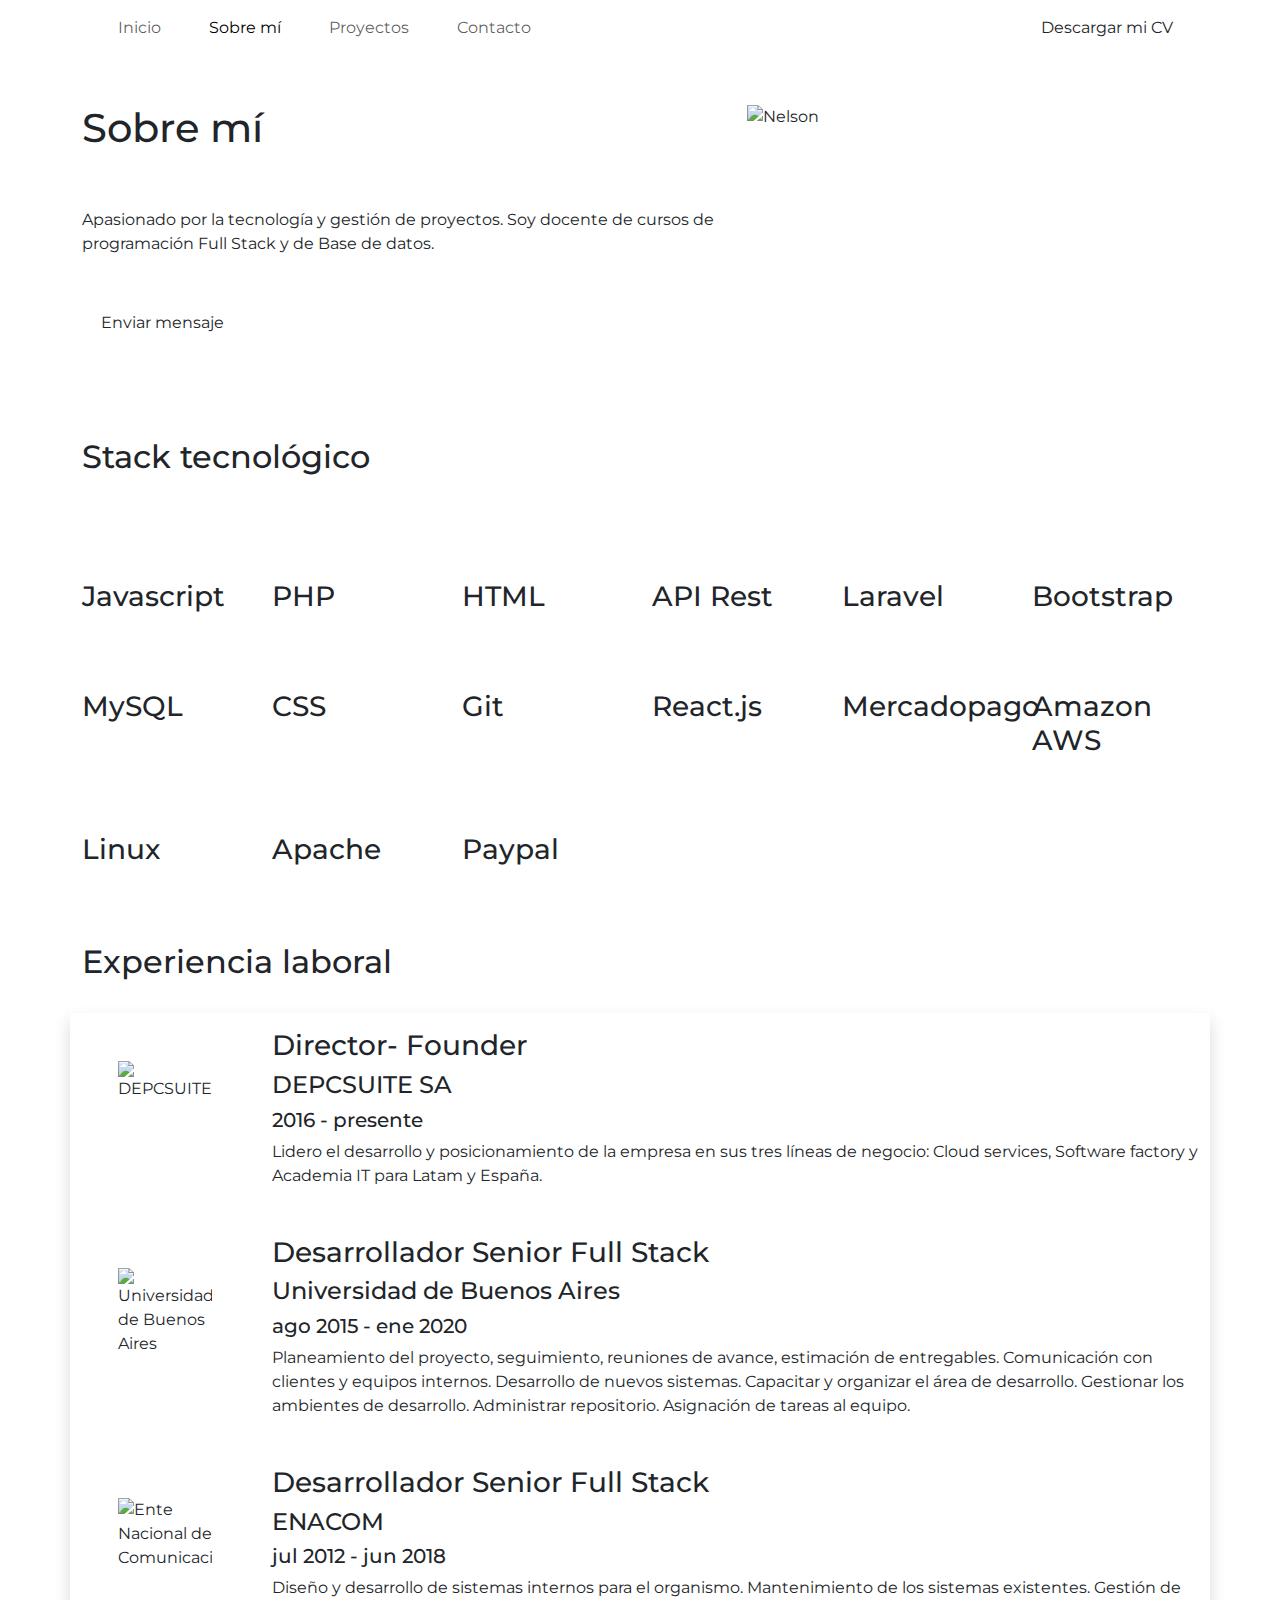
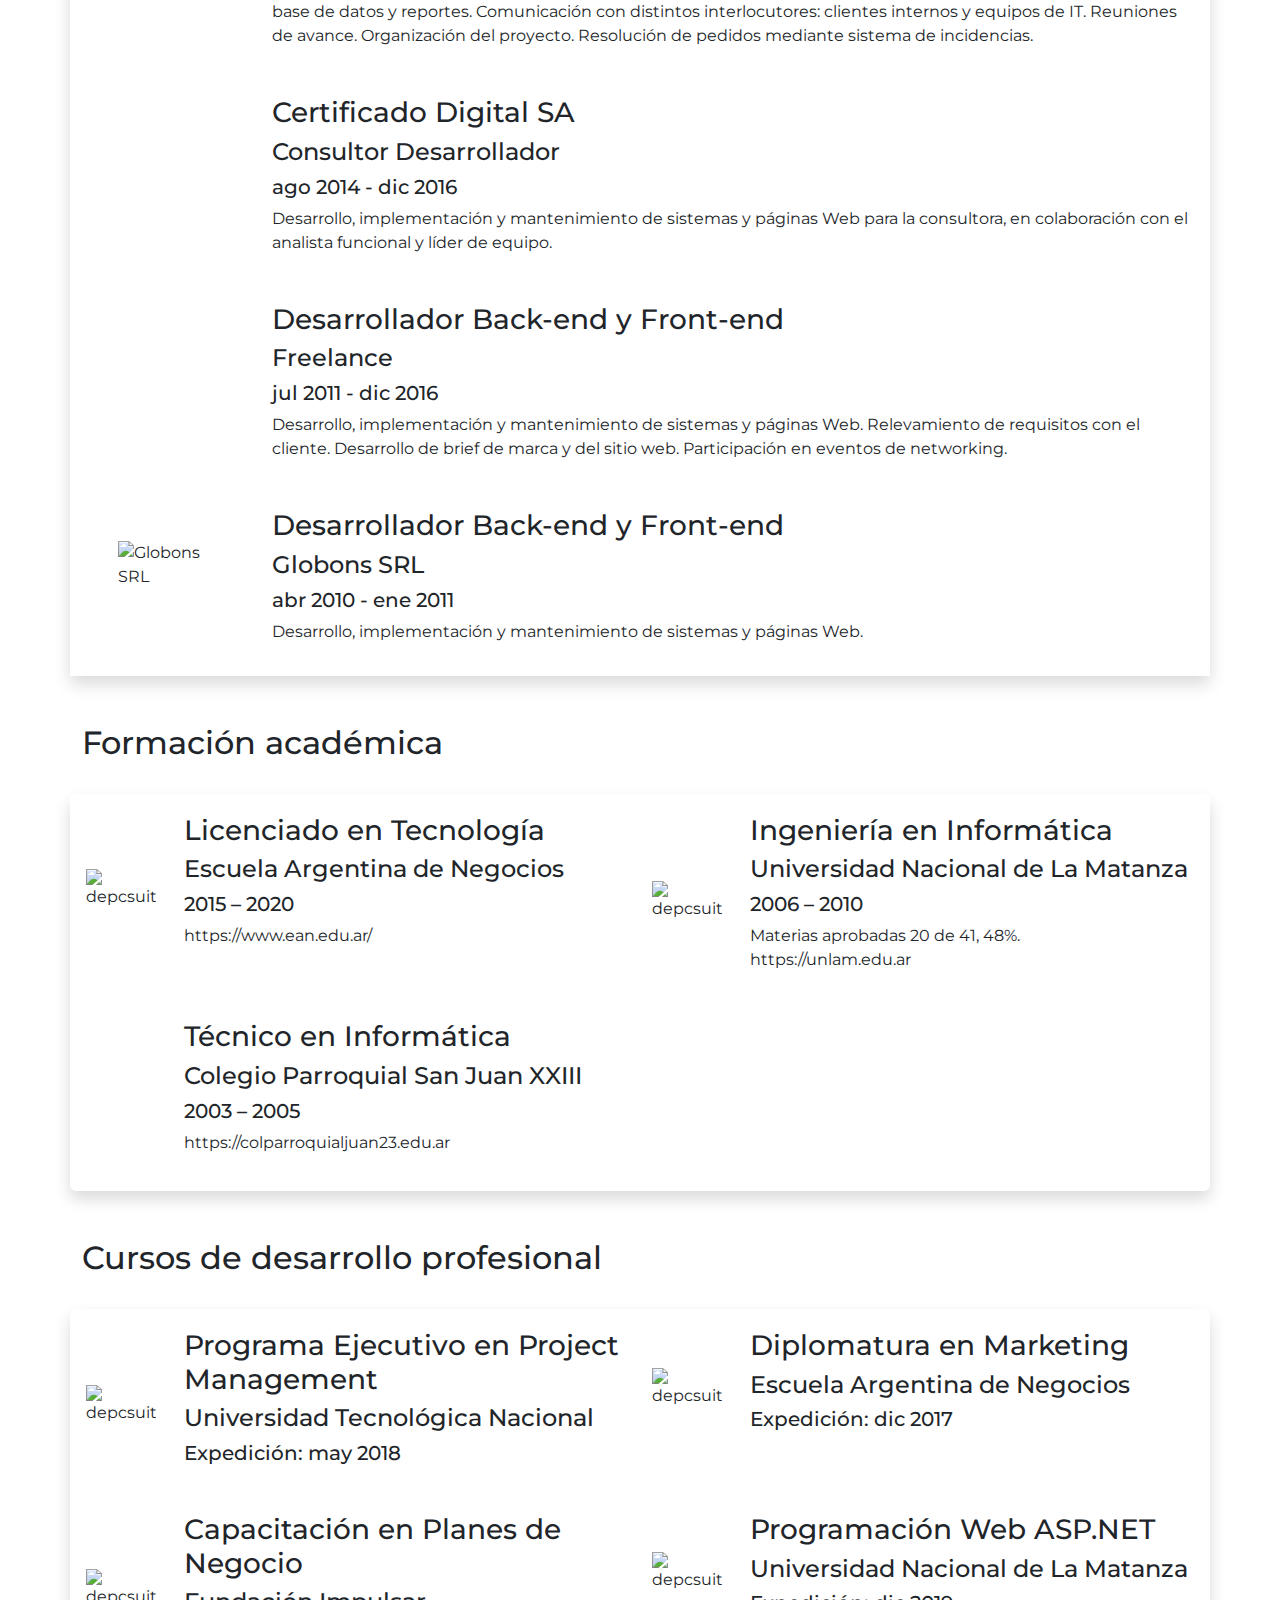
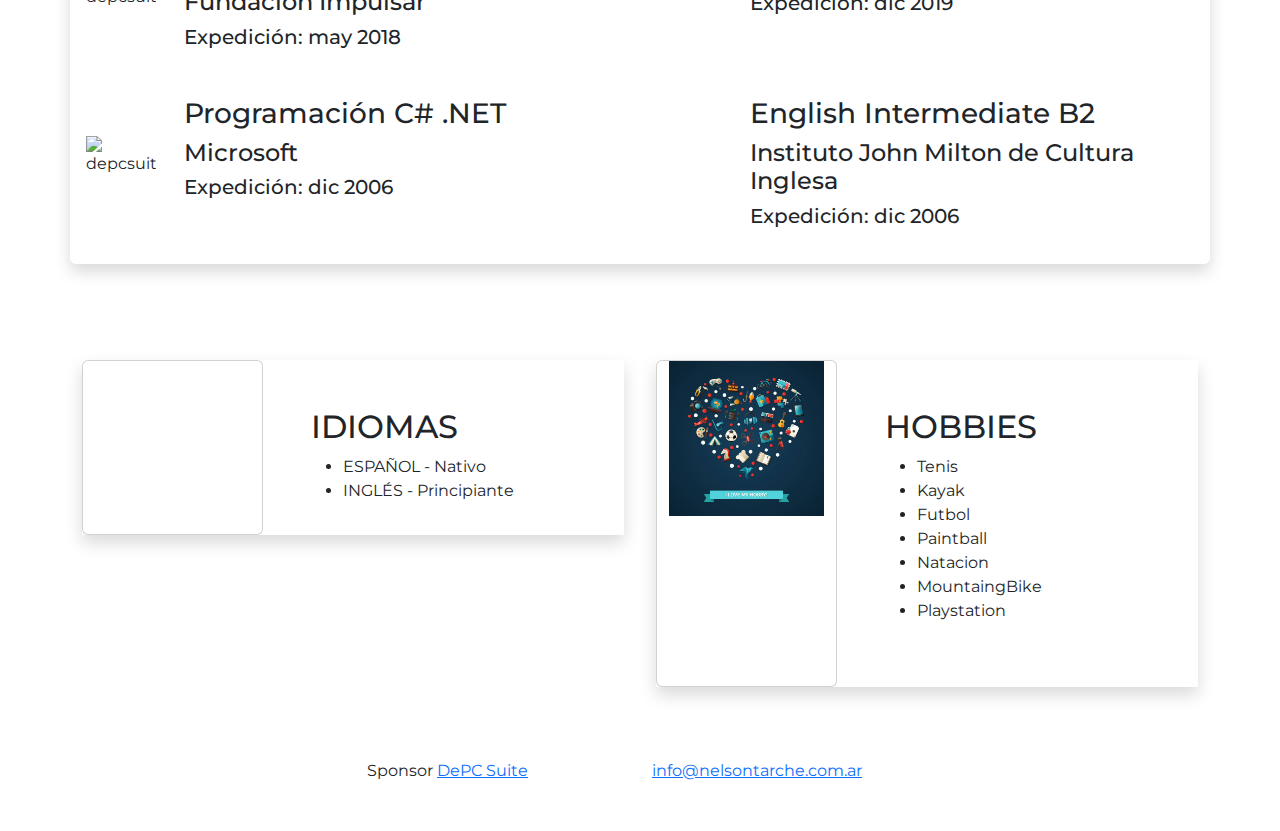
==== sobre-mi.html @ 5c0c25ac "configuracion Inicial" ====
<!DOCTYPE html>
<html lang="es" class="h-100">

<head>
    <meta charset="UTF-8">
    <meta http-equiv="X-UA-Compatible" content="IE=edge">
    <meta name="viewport" content="width=device-width, initial-scale=1.0">
    <title>Sobre mí</title>
    <link rel="shortcut icon" href="images/favicon.ico" type="image/x-icon">
    <link rel="stylesheet" href="css/bootstrap/css/bootstrap.min.css">
    <script src="css/bootstrap/js/bootstrap.bundle.min.js"></script>
    <link rel="stylesheet" href="css/fontawesome/css/all.min.css">
    <link rel="stylesheet" href="css/estilos.css">
</head>

<body id="sobre-mi" class="d-flex flex-column h-100">
    <header class="container">
        <nav class="navbar navbar-expand-md ">
            <div class="container-fluid">
                <button class="navbar-toggler" type="button" data-bs-toggle="collapse" data-bs-target="#navbarCollapse"
                    aria-controls="navbarCollapse" aria-expanded="false" aria-label="Toggle navigation">
                    <span class="navbar-toggler-icon"></span>
                </button>
                <div class="collapse navbar-collapse" id="navbarCollapse">
                    <ul class="navbar-nav me-auto mb-2 mb-md-0">
                        <li class="nav-item">
                            <a class="nav-link px-4" href="index.html">Inicio</a>
                        </li>
                        <li class="nav-item">
                            <a class="nav-link px-4 active" href="sobre-mi.html">Sobre mí</a>
                        </li>
                        <li class="nav-item">
                            <a class="nav-link px-4" href="proyectos.html">Proyectos</a>
                        </li>
                        <li class="nav-item">
                            <a class="nav-link px-4" href="contacto.html">Contacto</a>
                        </li>
                    </ul>
                    <ul class="navbar-nav">
                        <li class="float-sm-end">
                            <a class="btn btn-rojo" href="contacto.html">Descargar mi CV <i
                                    class="fa-solid fa-download"></i></a>
                        </li>
                    </ul>
                </div>
            </div>
        </nav>
    </header>
    <main>
        <section id="bio" class="container">
            <div class="row">
                <div class="col-12 col-sm-7">
                    <h1 class="col-12 py-5">Sobre mí</h1>
                    <p>Apasionado por la tecnología y gestión de proyectos. Soy docente de cursos de programación Full
                        Stack y de Base de datos.</p>
                    <a href="contacto.html" class="btn btn-rojo my-5 d-none d-sm-block w-25">Enviar mensaje</a>
                </div>
                <div class="col-10 col-sm-3 py-5 pe-5 d-none d-sm-block">
                    <img src="images/nelson-daniel-tarche.jpg" alt="Nelson" class="img-fluid">
                </div>
                <div class="col-6 d-sm-block d-sm-none py-3">
                    <img src="images/nelson-daniel-tarche.jpg" alt="Nelson" class="img-fluid">
                </div>
                <div class="col-6 d-sm-block d-sm-none py-3">
                    <a href="contacto.html" class="btn btn-rojo my-5 d-sm-block d-sm-none">Enviar mensaje</a>
                </div>
            </div>
        </section>
        <section id="stack">
            <div class="container">
                <div class="row">
                    <div class="col-12">
                        <h2 class="py-5">Stack tecnológico</h2>
                    </div>
                    <div class="col-6 col-sm-2">
                        <div class="tecnologia mb-4">
                            <h3 class="pt-5 pb-1">Javascript</h3>
                            <i class="fa-brands fa-js pb-5"></i>
                        </div>
                    </div>
                    <div class="col-6 col-sm-2">
                        <div class="tecnologia mb-4">
                            <h3 class="pt-5 pb-1">PHP</h3>
                            <i class="fa-brands fa-php pb-5"></i>
                        </div>
                    </div>
                    <div class="col-6 col-sm-2">
                        <div class="tecnologia mb-4">
                            <h3 class="pt-5 pb-1">HTML</h3>
                            <i class="fa-brands fa-html5 pb-5"></i>
                        </div>
                    </div>
                    <div class="col-6 col-sm-2">
                        <div class="tecnologia mb-4">
                            <h3 class="pt-5 pb-1">API Rest</h3>
                            <i class="fa-solid fa-gears pb-5"></i>
                        </div>
                    </div>
                    <div class="col-6 col-sm-2">
                        <div class="tecnologia mb-4">
                            <h3 class="pt-5 pb-1">Laravel</h3>
                            <i class="fa-brands fa-laravel pb-5"></i>
                        </div>
                    </div>
                    <div class="col-6 col-sm-2">
                        <div class="tecnologia mb-4">
                            <h3 class="pt-5 pb-1">Bootstrap</h3>
                            <i class="fa-brands fa-bootstrap pb-5"></i>
                        </div>
                    </div>
                    <div class="col-6 col-sm-2">
                        <div class="tecnologia mb-4">
                            <h3 class="pt-5 pb-1">MySQL</h3>
                            <i class="fa-solid fa-database pb-5"></i>
                        </div>
                    </div>
                    <div class="col-6 col-sm-2">
                        <div class="tecnologia mb-4">
                            <h3 class="pt-5 pb-1">CSS</h3>
                            <i class="fa-brands fa-css3-alt pb-5"></i>
                        </div>
                    </div>
                    <div class="col-6 col-sm-2">
                        <div class="tecnologia mb-4">
                            <h3 class="pt-5 pb-1">Git</h3>
                            <i class="fa-brands fa-git pb-5"></i>
                        </div>
                    </div>
                    <div class="col-6 col-sm-2">
                        <div class="tecnologia mb-4">
                            <h3 class="pt-5 pb-1">React.js</h3>
                            <i class="fa-brands fa-react pb-5"></i>
                        </div>
                    </div>
                    <div class="col-6 col-sm-2">
                        <div class="tecnologia mb-4">
                            <h3 class="pt-5 pb-1">Mercadopago</h3>
                            <i class="fa-solid fa-wallet pb-5"></i>
                        </div>
                    </div>
                    <div class="col-6 col-sm-2">
                        <div class="tecnologia mb-4">
                            <h3 class="pt-5 pb-1">Amazon AWS</h3>
                            <i class="fa-brands fa-aws pb-5"></i>
                        </div>
                    </div>
                    <div class="col-6 col-sm-2">
                        <div class="tecnologia mb-4">
                            <h3 class="pt-5 pb-1">Linux</h3>
                            <i class="fa-brands fa-linux pb-5"></i>
                        </div>
                    </div>
                    <div class="col-6 col-sm-2">
                        <div class="tecnologia mb-4">
                            <h3 class="pt-5 pb-1">Apache</h3>
                            <i class="fa-solid fa-server pb-5"></i>
                        </div>
                    </div>
                    <div class="col-6 col-sm-2">
                        <div class="tecnologia mb-4">
                            <h3 class="pt-5 pb-1">Paypal</h3>
                            <i class="fa-brands fa-paypal pb-5"></i>
                        </div>
                    </div>
                </div>
            </div>
        </section>
        <section id="experiencia" class="container">
            <div class="row">
                <div class="col-12">
                    <h2 class="pt-5 pb-4">Experiencia laboral</h2>
                </div>
            </div>
            <div class="row shadow">
                <div class="col-sm-2 d-none d-sm-block p-5">
                    <img src="images/logo-depcsuite.svg" alt="DEPCSUITE" class="img-fluid">
                </div>
                <div class="col-sm-10 col-12 my-3">
                    <h3>Director- Founder</h3>
                    <h4>DEPCSUITE SA</h4>
                    <h5>2016 - presente</h5>
                    <p>Lidero el desarrollo y posicionamiento de la empresa en sus tres líneas de negocio: Cloud services, Software factory y
                    Academia IT para Latam y España.</p>
                </div>
                <div class="col-sm-2 d-none d-sm-block p-5">
                    <img src="images/uba.jpg" alt="Universidad de Buenos Aires" class="img-fluid">
                </div>
                <div class="col-sm-10 col-12 my-3">
                    <h3>Desarrollador Senior Full Stack</h3>
                    <h4>Universidad de Buenos Aires</h4>
                    <h5>ago 2015 - ene 2020</h5>
                    <p>Planeamiento del proyecto, seguimiento, reuniones de avance, estimación de entregables. Comunicación con clientes y
                    equipos internos. Desarrollo de nuevos sistemas. Capacitar y organizar el área de desarrollo. Gestionar los ambientes de
                    desarrollo. Administrar repositorio. Asignación de tareas al equipo.</p>
                </div>
                <div class="col-sm-2 d-none d-sm-block p-5">
                    <img src="images/enacom.svg" alt="Ente Nacional de Comunicaciones" class="img-fluid">
                </div>
                <div class="col-sm-10 col-12 my-3">
                    <h3>Desarrollador Senior Full Stack</h3>
                    <h4>ENACOM</h4>
                    <h5>jul 2012 - jun 2018</h5>
                    <p>Diseño y desarrollo de sistemas internos para el organismo. Mantenimiento de los sistemas existentes. Gestión de base de
                    datos y reportes. Comunicación con distintos interlocutores: clientes internos y equipos de IT. Reuniones de avance.
                    Organización del proyecto. Resolución de pedidos mediante sistema de incidencias.</p>
                </div>
                <div class="col-sm-2 d-none d-sm-block p-5 text-center">
                    <i class="fa-solid fa-landmark" alt="Certificado Digital SA"></i>
                </div>
                <div class="col-sm-10 col-12 my-3">
                    <h3>Certificado Digital SA</h3>
                    <h4>Consultor Desarrollador</h4>
                    <h5>ago 2014 - dic 2016</h5>
                    <p>Desarrollo, implementación y mantenimiento de sistemas y páginas Web para la consultora, en colaboración con el analista
                    funcional y líder de equipo.</p>
                </div>
                <div class="col-sm-2 d-none d-sm-block p-5 text-center">
                    <i class="fa-solid fa-globe" alt="Freelance"></i>
                </div>
                <div class="col-sm-10 col-12 my-3">
                    <h3>Desarrollador Back-end y Front-end</h3>
                    <h4>Freelance</h4>
                    <h5>jul 2011 - dic 2016</h5>
                    <p>Desarrollo, implementación y mantenimiento de sistemas y páginas Web. Relevamiento de requisitos con el cliente.
                    Desarrollo de brief de marca y del sitio web. Participación en eventos de networking.
                    </p>
                </div>
                <div class="col-sm-2 d-none d-sm-block p-5">
                    <img src="images/globons.png" alt="Globons SRL" class="img-fluid">
                </div>
                <div class="col-sm-10 col-12 my-3">
                    <h3>Desarrollador Back-end y Front-end</h3>
                    <h4>Globons SRL</h4>
                    <h5>abr 2010 - ene 2011</h5>
                    <p>Desarrollo, implementación y mantenimiento de sistemas y páginas Web.</p>
                </div>
            </div>
        </section>
        <section id="formacion" class="container">
            <div class="row">
                <div class="col-12 pt-5 pb-4">
                    <h2>Formación académica</h2>
                </div>
            </div>
            <div class="row shadow bg-white rounded p-1">
                <div class="col-12 col-sm-6">
                    <div class="row">
                        <div class="col-2 py-3 my-auto d-none d-sm-block">
                            <img src="images/ean.jpg" class="img-fluid baw" title="depcsuite">
                        </div>
                        <div class="col-12- col-sm-10 p-3">
                            <h3>Licenciado en Tecnología</h3>
                            <h4>Escuela Argentina de Negocios</h4>
                            <h5>2015 – 2020</h5>
                            <p>https://www.ean.edu.ar/</p>
                        </div>
                    </div>
                </div>
                <div class="col-12 col-sm-6">
                    <div class="row">
                        <div class="col-2 py-3 my-auto d-none d-sm-block">
                            <img src="images/unlam.png" class="img-fluid baw" title="depcsuite">
                        </div>
                        <div class="col-12- col-sm-10 p-3">
                            <h3>Ingeniería en Informática</h3>
                            <h4>Universidad Nacional de La Matanza</h4>
                            <h5>2006 – 2010</h5>
                            <p>Materias aprobadas 20 de 41, 48%.<br>
                                https://unlam.edu.ar</p>
                        </div>
                    </div>
                </div>
                <div class="col-12 col-sm-6">
                    <div class="row">
                        <div class="col-2 py-3 my-auto d-none d-sm-block text-center">
                            <i class="fa-solid fa-landmark" alt="depcsuite"></i>
                        </div>
                        <div class="col-12- col-sm-10 p-3">
                            <h3>Técnico en Informática</h3>
                            <h4>Colegio Parroquial San Juan XXIII</h4>
                            <h5>2003 – 2005</h5>
                            <p>https://colparroquialjuan23.edu.ar</p>
                        </div>
                    </div>
                </div>
            </div>
            </div>
        </section>
        <section id="formacion" class="container mb-5">
            <div class="row">
                <div class="col-12 pt-5 pb-4">
                    <h2>Cursos de desarrollo profesional</h2>
                </div>
            </div>
            <div class="row shadow bg-white rounded p-1">
                <div class="col-12 col-sm-6">
                    <div class="row">
                        <div class="col-2 py-3 my-auto d-none d-sm-block">
                            <img src="images/utn.jpg" class="img-fluid baw" title="depcsuite">
                        </div>
                        <div class="col-12- col-sm-10 p-3">
                            <h3>Programa Ejecutivo en Project Management</h3>
                            <h4>Universidad Tecnológica Nacional</h4>
                            <h5>Expedición: may 2018</h5>
                            <p></p>
                        </div>
                    </div>
                </div>
                <div class="col-12 col-sm-6">
                    <div class="row">
                        <div class="col-2 py-3 my-auto d-none d-sm-block">
                            <img src="images/ean.jpg" class="img-fluid baw" title="depcsuite">
                        </div>
                        <div class="col-12- col-sm-10 p-3">
                            <h3>Diplomatura en Marketing</h3>
                            <h4>Escuela Argentina de Negocios</h4>
                            <h5>Expedición: dic 2017</h5>
                            <p></p>
                        </div>
                    </div>
                </div>
                <div class="col-12 col-sm-6">
                    <div class="row">
                        <div class="col-2 py-3 my-auto d-none d-sm-block">
                            <img src="images/fundacion-impulsar.png" class="img-fluid baw" title="depcsuite">
                        </div>
                        <div class="col-12- col-sm-10 p-3">
                            <h3>Capacitación en Planes de Negocio</h3>
                            <h4>Fundación Impulsar</h4>
                            <h5>Expedición: may 2018</h5>
                            <p></p>
                        </div>
                    </div>
                </div>
                <div class="col-12 col-sm-6">
                    <div class="row">
                        <div class="col-2 py-3 my-auto d-none d-sm-block">
                            <img src="images/unlam.png" class="img-fluid baw" title="depcsuite">
                        </div>
                        <div class="col-12- col-sm-10 p-3">
                            <h3>Programación Web ASP.NET</h3>
                            <h4>Universidad Nacional de La Matanza</h4>
                            <h5>Expedición: dic 2019</h5>
                            <p></p>
                        </div>
                    </div>
                </div>
                <div class="col-12 col-sm-6">
                    <div class="row">
                        <div class="col-2 py-3 my-auto d-none d-sm-block">
                            <img src="images/microsoft.jpg" class="img-fluid baw" title="depcsuite">
                        </div>
                        <div class="col-12- col-sm-10 p-3">
                            <h3>Programación C# .NET</h3>
                            <h4>Microsoft</h4>
                            <h5>Expedición: dic 2006</h5>
                            <p></p>
                        </div>

                    </div>
                </div>
                <div class="col-12 col-sm-6">
                    <div class="row">
                        <div class="col-2 py-3 my-auto d-none d-sm-block text-center">
                            <i class="fa-solid fa-landmark" alt="depcsuite"></i>
                        </div>
                        <div class="col-12- col-sm-10 p-3">
                            <h3>English Intermediate B2</h3>
                            <h4>Instituto John Milton de Cultura Inglesa</h4>
                            <h5>Expedición: dic 2006</h5>
                            <p></p>
                        </div>
                    </div>
                </div>
            </div>
            </div>
        </section>
        <section id="idiomas">
            <div class="container">
                <div class="row py-5 mx-0">
                    <div class="col-sm-6 col-12 pb-3 pb-sm-0">
                        <div class="row mr-sm-1 bg-white card-idioma shadow me-sm-1">
                            <div class="col-4 text-center card">
                                <i class="fa-regular fa-comments"></i>
                            </div>
                            <div class="col-8 p-5 pb-3">
                                <h2>IDIOMAS</h2>
                                <ul>
                                    <li>ESPAÑOL - Nativo</li>
                                    <li>INGLÉS - Principiante</li>
                                </ul>
                            </div>
                        </div>
                    </div>
                    <div class="col-sm-6 col-12">
                        <div class="row ml-sm-2 bg-white card-idioma shadow ms-sm-1">
                            <div class="col-4 text-center card"> 
                                <img src="images/hobbies.png">
                                <i class="fa-solid fa-table-tennis-paddle-ball"></i>
                            </div>
                            <div class="col-8 p-5">
                                <h2>HOBBIES</h2>
                                <ul>
                                    <li>Tenis</li>
                                    <li>Kayak</li>
                                    <li>Futbol</li>
                                    <li>Paintball</li>
                                    <li>Natacion</li>
                                    <li>MountaingBike</li>
                                    <li>Playstation</li>
                                </ul>
                            </div>
                        </div>
                    </div>
                </div>
            </div>
        </section>
        <section id="formacion">

        </section>
        <section id="cursos">

        </section>
    </main>
    <footer class="container mt-auto py-4">
        <div class="row">
            <div class="col-sm-3 col-12">
                <a href="https://github.com" target="_blank"><i class="fa-brands fa-github"></i></a>
                <a href="https://www.linkedin.com/in/nelson-daniel-tarche/" target="_blank"><i class="fa-brands fa-linkedin-in"></i></a>
            </div>
            <div class="col-sm-3 col-12">
                Sponsor <a href="https://depcsuite.com">DePC Suite</a>
            </div>
            <div class="col-sm-3 col-12">
                <a href="mailto:info@nelsontarche.com.ar">info@nelsontarche.com.ar</a>
            </div>
        </div>
        <a href="https://api.whatsapp.com/send?phone=+541162442898" target="_blank"><i
                class="fa-brands fa-whatsapp px-3 pt-3 pb-4"></i></a>
    </footer>
</body>

</html>
---- css/estilos.css ----
@import url('https://fonts.googleapis.com/css2?family=Montserrat&display=swap');
body{
    font-family: 'Montserrat', sans-serif;
}
#inicio{
    height: 400px;
}
img, svg {
    vertical-align: middle;
}
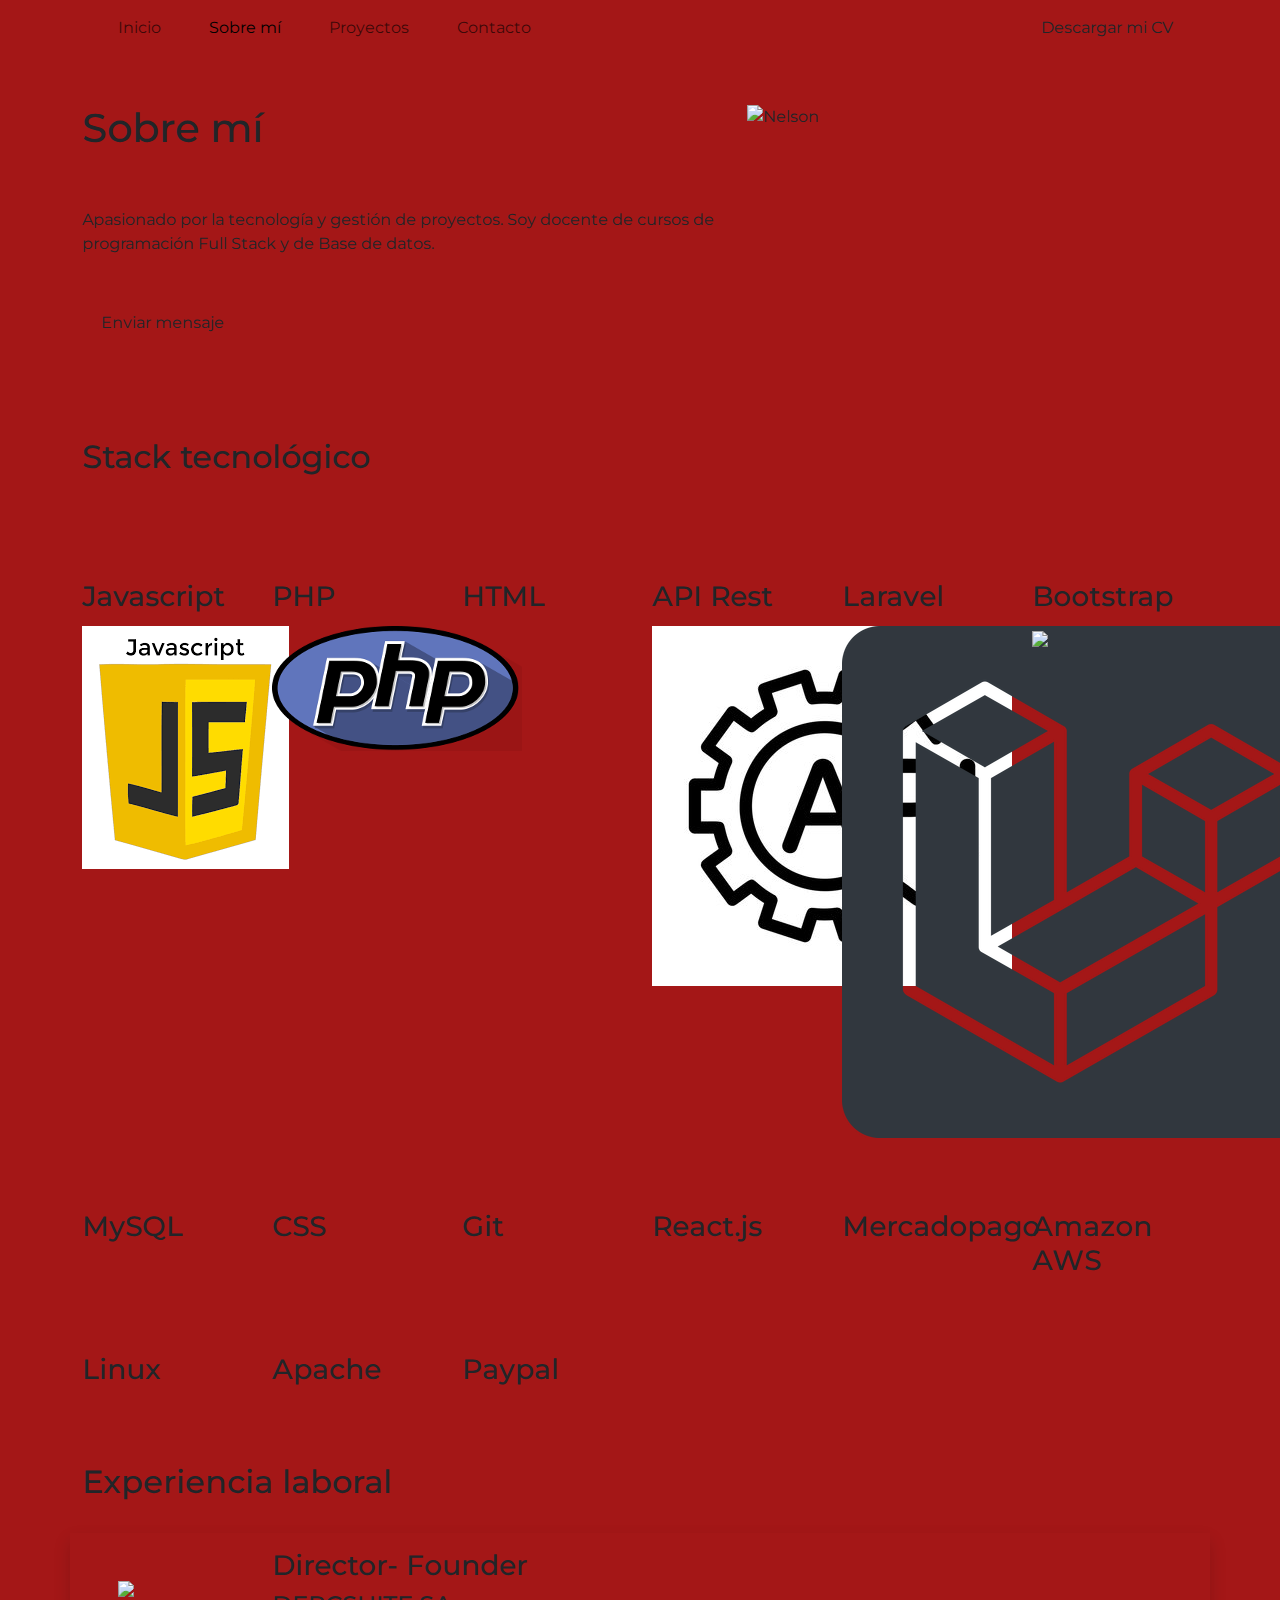
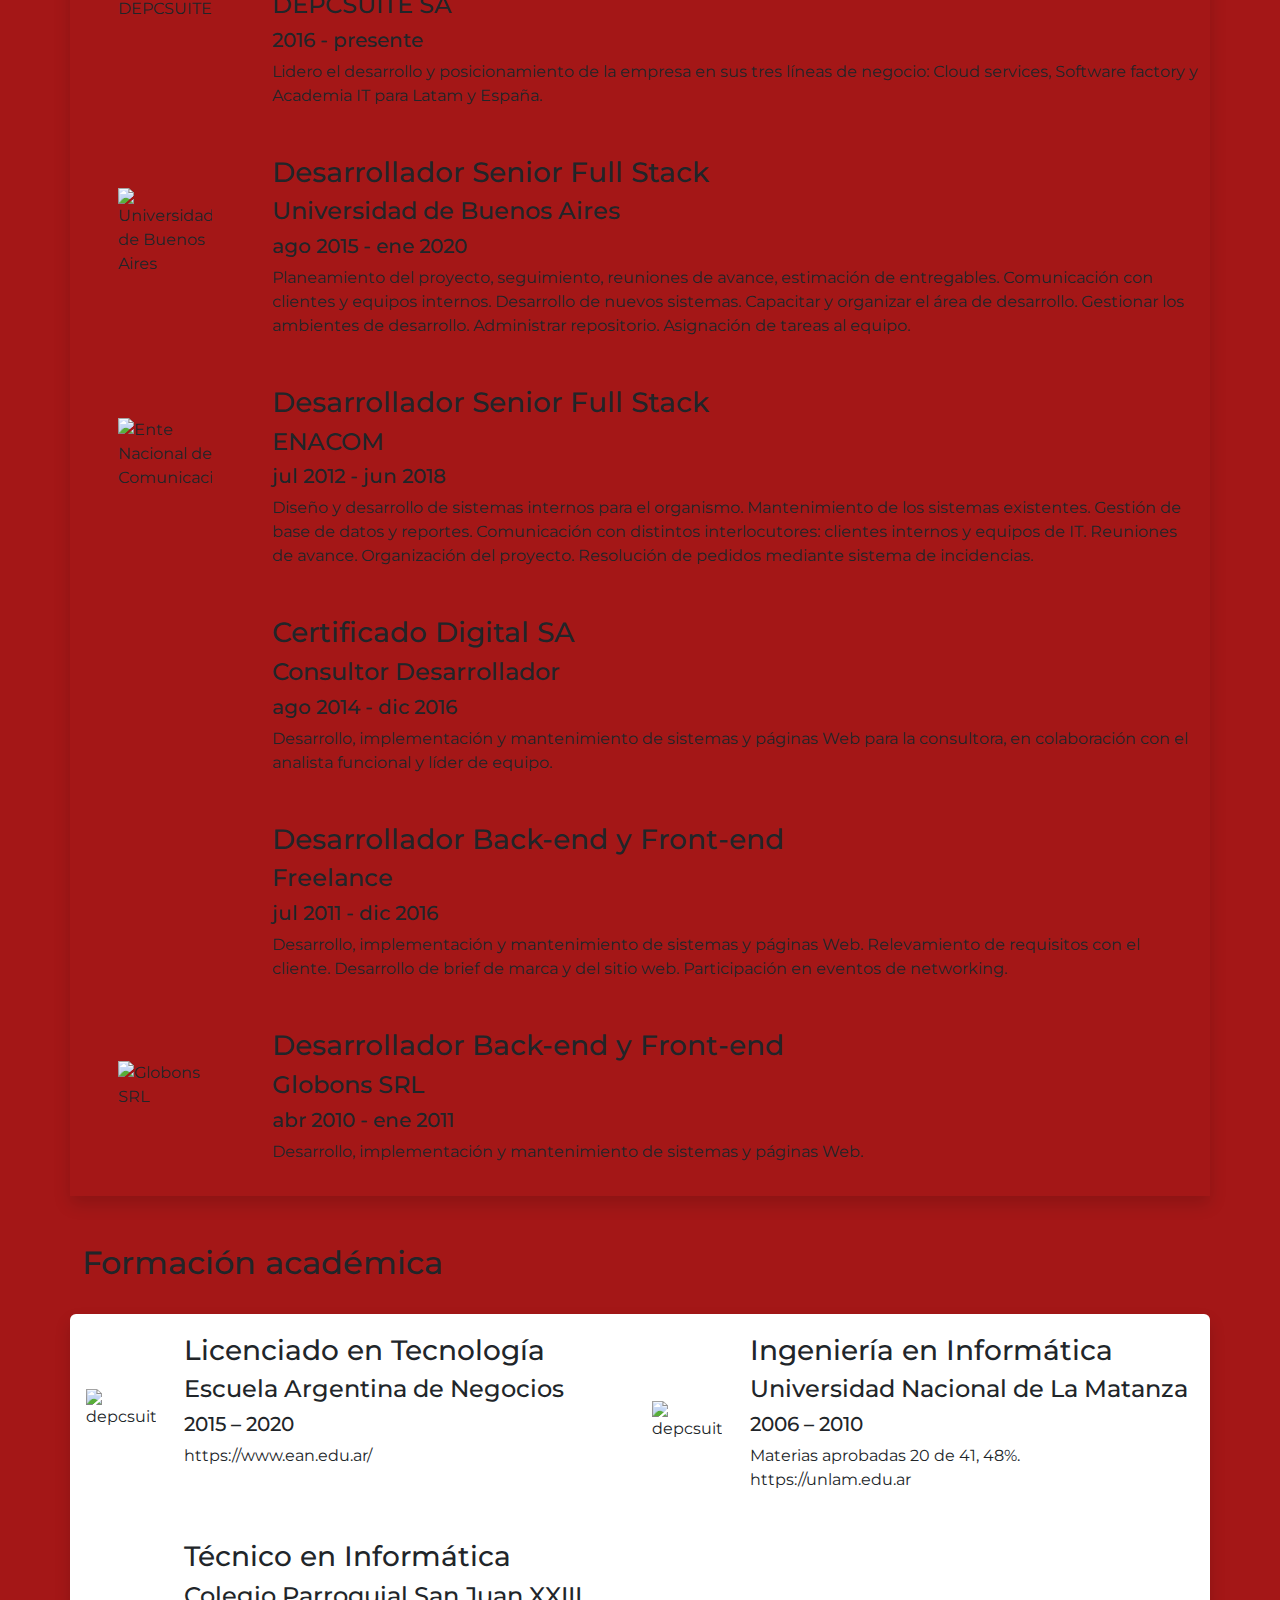
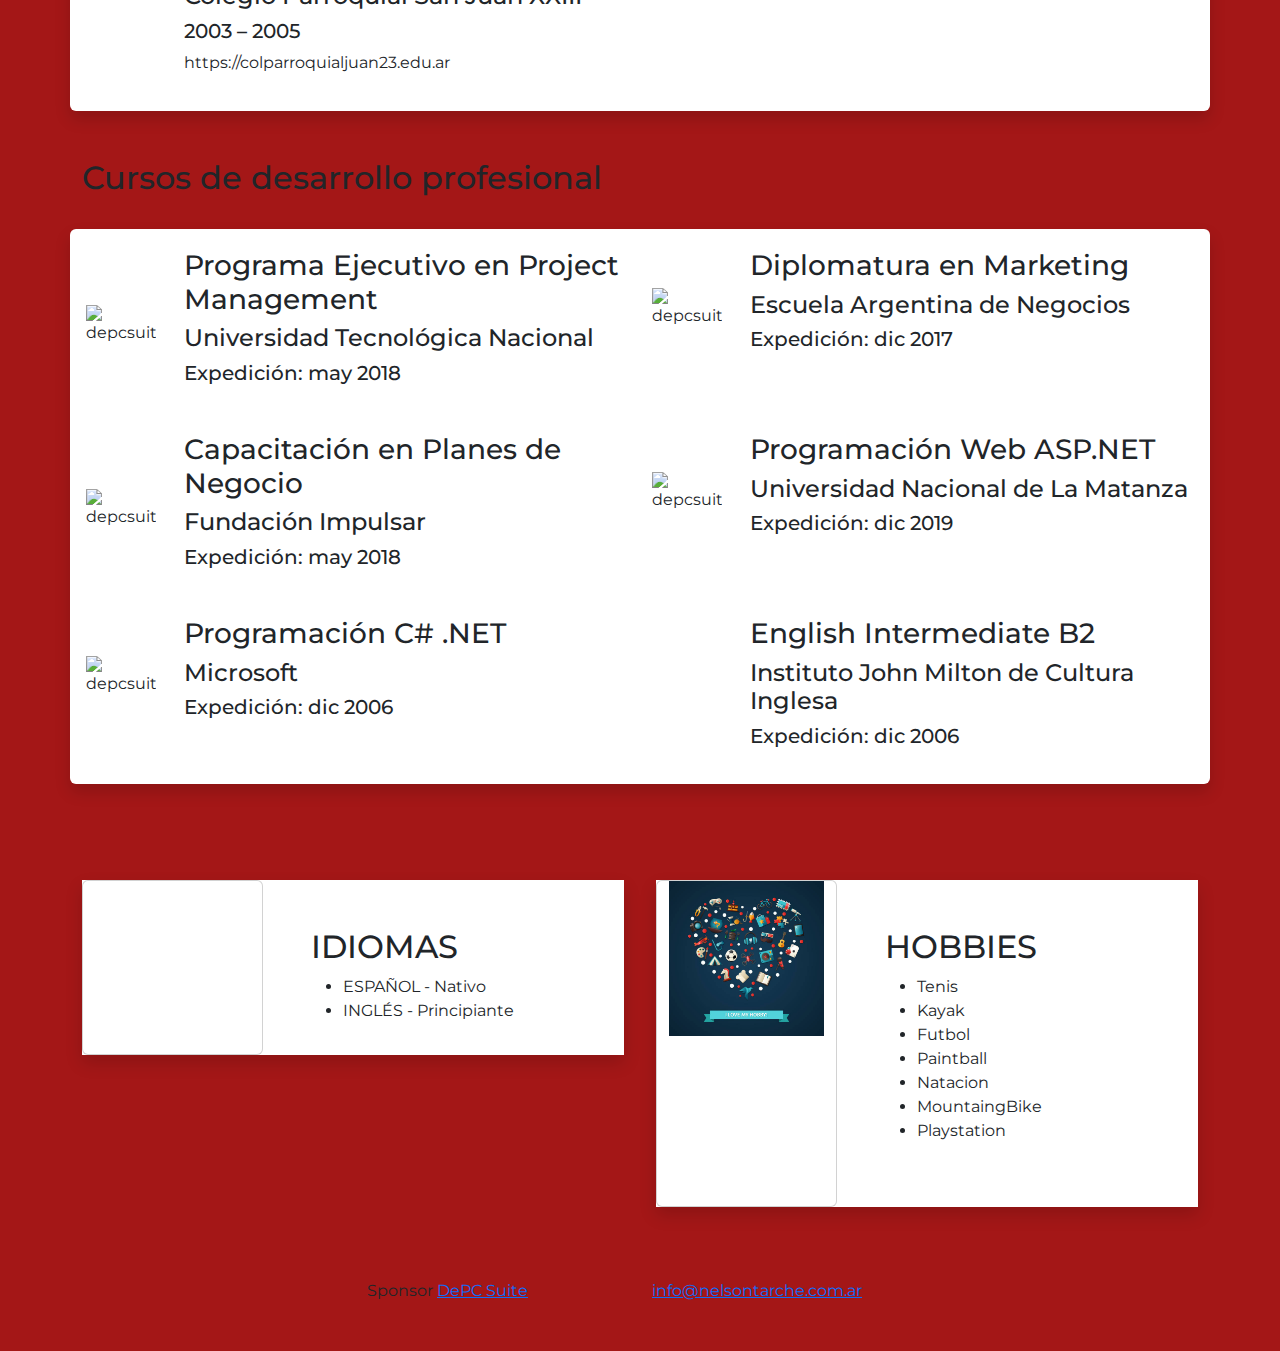
==== commit d6bcd3c3: "cambios" ====
--- a/sobre-mi.html
+++ b/sobre-mi.html
@@ -12,6 +12,10 @@
     <link rel="stylesheet" href="css/fontawesome/css/all.min.css">
     <link rel="stylesheet" href="css/estilos.css">
 </head>
+
+<style>
+
+</style>
 
 <body id="sobre-mi" class="d-flex flex-column h-100">
     <header class="container">
@@ -76,36 +80,43 @@
                         <div class="tecnologia mb-4">
                             <h3 class="pt-5 pb-1">Javascript</h3>
                             <i class="fa-brands fa-js pb-5"></i>
+                            <img src="images/logo js.png">
+
                         </div>
                     </div>
                     <div class="col-6 col-sm-2">
                         <div class="tecnologia mb-4">
                             <h3 class="pt-5 pb-1">PHP</h3>
                             <i class="fa-brands fa-php pb-5"></i>
+                            <img src="images/php_logo.png">
                         </div>
                     </div>
                     <div class="col-6 col-sm-2">
                         <div class="tecnologia mb-4">
                             <h3 class="pt-5 pb-1">HTML</h3>
                             <i class="fa-brands fa-html5 pb-5"></i>
+                            <img src="">
                         </div>
                     </div>
                     <div class="col-6 col-sm-2">
                         <div class="tecnologia mb-4">
                             <h3 class="pt-5 pb-1">API Rest</h3>
                             <i class="fa-solid fa-gears pb-5"></i>
+                            <img src="images/logo de api Rest.png">
                         </div>
                     </div>
                     <div class="col-6 col-sm-2">
                         <div class="tecnologia mb-4">
                             <h3 class="pt-5 pb-1">Laravel</h3>
                             <i class="fa-brands fa-laravel pb-5"></i>
+                            <img src="images/logo de laravel.png">
                         </div>
                     </div>
                     <div class="col-6 col-sm-2">
                         <div class="tecnologia mb-4">
                             <h3 class="pt-5 pb-1">Bootstrap</h3>
                             <i class="fa-brands fa-bootstrap pb-5"></i>
+                            <img src="i">
                         </div>
                     </div>
                     <div class="col-6 col-sm-2">
--- a/css/estilos.css
+++ b/css/estilos.css
@@ -1,6 +1,7 @@
 @import url('https://fonts.googleapis.com/css2?family=Montserrat&display=swap');
 body{
     font-family: 'Montserrat', sans-serif;
+    background-color: rgb(164, 23, 23);
 }
 #inicio{
     height: 400px;
@@ -8,4 +9,8 @@
 img, svg {
     vertical-align: middle;
 }
+.image {
+    height: 150px;
+    width: 30px;
+}
     
